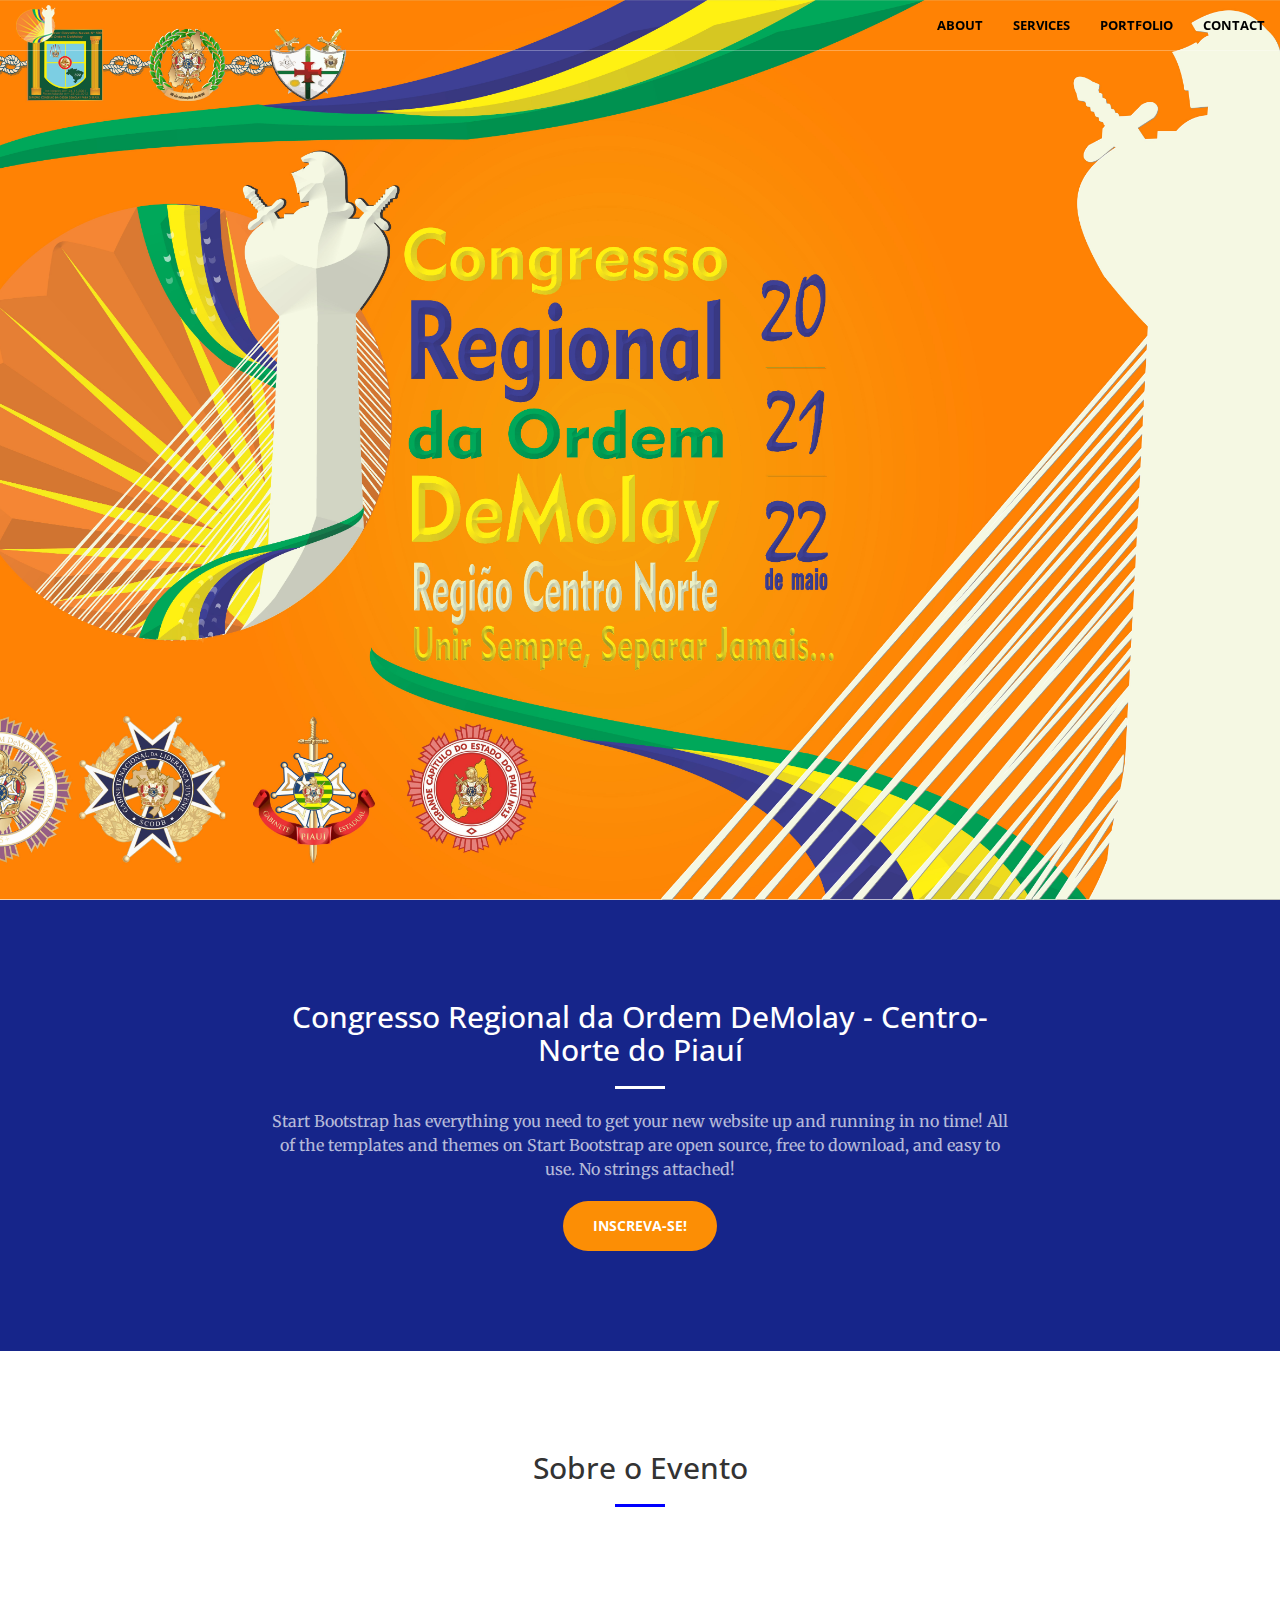
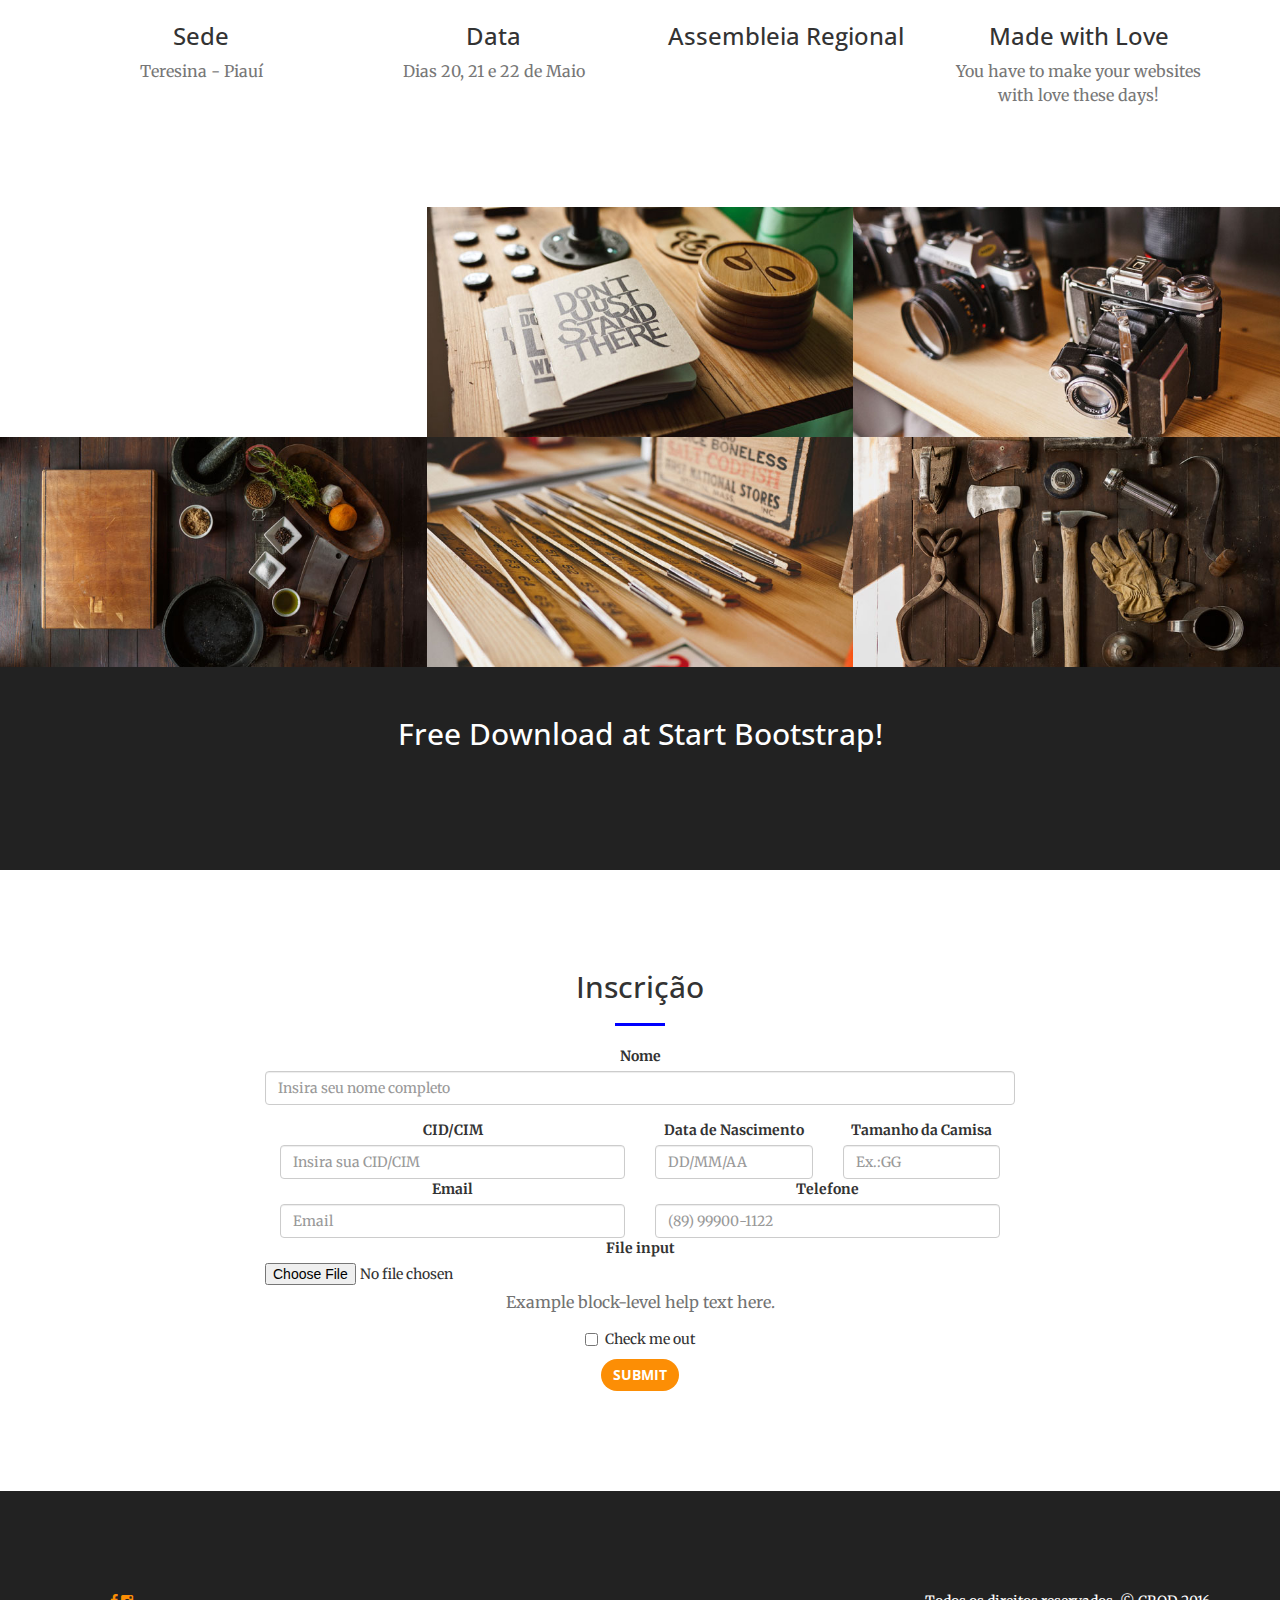
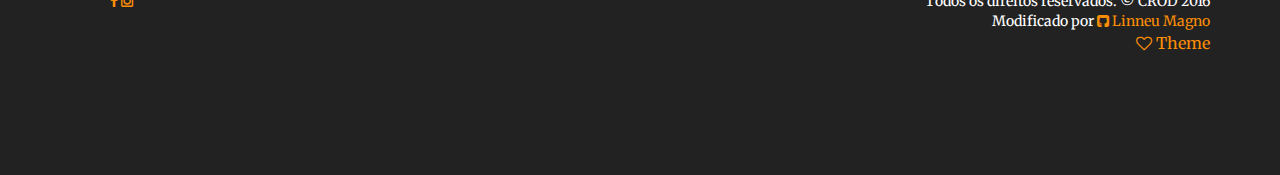
==== index.html @ c333a5d6 "First commit" ====
<!DOCTYPE html>
<html lang="en">

<head>

    <meta charset="utf-8">
    <meta http-equiv="X-UA-Compatible" content="IE=edge">
    <meta name="viewport" content="width=device-width, initial-scale=1">
    <meta name="description" content="">
    <meta name="author" content="">

    <title>CROD - Congresso Regional Centro-Norte do Piauí</title>

    <!-- Bootstrap Core CSS -->
    <link rel="stylesheet" href="css/bootstrap.min.css" type="text/css">
    <link id="favicon" rel="shortcut icon" href="img/crod-icon.png" type="image/png" />

    <!-- Custom Fonts -->
    <link href='http://fonts.googleapis.com/css?family=Open+Sans:300italic,400italic,600italic,700italic,800italic,400,300,600,700,800' rel='stylesheet' type='text/css'>
    <link href='http://fonts.googleapis.com/css?family=Merriweather:400,300,300italic,400italic,700,700italic,900,900italic' rel='stylesheet' type='text/css'>
    <link rel="stylesheet" href="font-awesome/css/font-awesome.min.css" type="text/css">

    <!-- Plugin CSS -->
    <link rel="stylesheet" href="css/animate.min.css" type="text/css">

    <!-- Custom CSS -->
    <link rel="stylesheet" href="css/creative.css" type="text/css">

    <!-- HTML5 Shim and Respond.js IE8 support of HTML5 elements and media queries -->
    <!-- WARNING: Respond.js doesn't work if you view the page via file:// -->
    <!--[if lt IE 9]>
        <script src="https://oss.maxcdn.com/libs/html5shiv/3.7.0/html5shiv.js"></script>
        <script src="https://oss.maxcdn.com/libs/respond.js/1.4.2/respond.min.js"></script>
    <![endif]-->

</head>

<body id="page-top">

    <nav id="mainNav" class="navbar navbar-default navbar-fixed-top">
        <div class="container-fluid">
            <!-- Brand and toggle get grouped for better mobile display -->
            <div class="navbar-header">
                <button type="button" class="navbar-toggle collapsed" data-toggle="collapse" data-target="#bs-example-navbar-collapse-1">
                    <span class="sr-only">Toggle navigation</span>
                    <span class="icon-bar"></span>
                    <span class="icon-bar"></span>
                    <span class="icon-bar"></span>
                </button>
                <a class="navbar-brand page-scroll" href="#page-top"><img src="img/crod-icon.png" class="img-responsive"></a><a class="navbar-brand page-scroll" href="#page-top"></a>
            </div>

            <!-- Collect the nav links, forms, and other content for toggling -->
            <div class="collapse navbar-collapse" id="bs-example-navbar-collapse-1">
                <ul class="nav navbar-nav navbar-right">
                    <li>
                        <a class="page-scroll" href="#about">About</a>
                    </li>
                    <li>
                        <a class="page-scroll" href="#services">Services</a>
                    </li>
                    <li>
                        <a class="page-scroll" href="#portfolio">Portfolio</a>
                    </li>
                    <li>
                        <a class="page-scroll" href="#contact">Contact</a>
                    </li>
                </ul>
            </div>
            <!-- /.navbar-collapse -->
        </div>
        <!-- /.container-fluid -->
    </nav>

    <header>
        <div class="header-content">
            <div class="header-content-inner">
               <!-- <h1>Your Favorite Source of Free Bootstrap Themes</h1> 
                <hr>
                <p>Start Bootstrap can help you build better websites using the Bootstrap CSS framework! Just download your template and start going, no strings attached!</p>
                <a href="#about" class="btn btn-primary btn-xl page-scroll">Find Out More</a> -->
            </div>
        </div>
    </header>

    <section class="bg-primary" id="about">
        <div class="container">
            <div class="row">
                <div class="col-lg-8 col-lg-offset-2 text-center">
                    <h2 class="section-heading">Congresso Regional da Ordem DeMolay - Centro-Norte do Piauí</h2>
                    <hr class="light">
                    <p class="text-faded">Start Bootstrap has everything you need to get your new website up and running in no time! All of the templates and themes on Start Bootstrap are open source, free to download, and easy to use. No strings attached!</p>
                    <a href="#" class="btn btn-default btn-xl">Inscreva-se!</a>
                </div>
            </div>
        </div>
    </section>

    <section id="services">
        <div class="container">
            <div class="row">
                <div class="col-lg-12 text-center">
                    <h2 class="section-heading">Sobre o Evento</h2>
                    <hr class="primary">
                </div>
            </div>
        </div>
        <div class="container">
            <div class="row">
                <div class="col-lg-3 col-md-6 text-center">
                    <div class="service-box">
                        <i class="fa fa-4x fa-map-marker wow bounceIn text-primary"></i>
                        <h3>Sede</h3>
                        <p class="text-muted">Teresina - Piauí</p>
                    </div>
                </div>
                <div class="col-lg-3 col-md-6 text-center">
                    <div class="service-box">
                        <i class="fa fa-4x fa-calendar wow bounceIn text-primary" data-wow-delay=".1s"></i>
                        <h3>Data</h3>
                        <p class="text-muted">Dias 20, 21 e 22 de Maio</p>
                    </div>
                </div>
                <div class="col-lg-3 col-md-6 text-center">
                    <div class="service-box">
                        <i class="fa fa-4x fa-microphone wow bounceIn text-primary" data-wow-delay=".2s"></i>
                        <h3>Assembleia Regional</h3>
                    </div>
                </div>
                <div class="col-lg-3 col-md-6 text-center">
                    <div class="service-box">
                        <i class="fa fa-4x fa-heart wow bounceIn text-primary" data-wow-delay=".3s"></i>
                        <h3>Made with Love</h3>
                        <p class="text-muted">You have to make your websites with love these days!</p>
                    </div>
                </div>
            </div>
        </div>
    </section>

    <section class="no-padding" id="portfolio">
        <div class="container-fluid">
            <div class="row no-gutter">
                <div class="col-lg-4 col-sm-6">
                    <a href="#" class="portfolio-box">
                        
                        <div class="portfolio-box-caption">
                            <div class="portfolio-box-caption-content">
                                <div class="project-category text-faded">
                                    Category
                                </div>
                                <div class="project-name">
                                    Project Name
                                </div>
                            </div>
                        </div>
                    </a>
                </div>
                <div class="col-lg-4 col-sm-6">
                    <a href="#" class="portfolio-box">
                        <img src="img/portfolio/2.jpg" class="img-responsive" alt="">
                        <div class="portfolio-box-caption">
                            <div class="portfolio-box-caption-content">
                                <div class="project-category text-faded">
                                    Category
                                </div>
                                <div class="project-name">
                                    Project Name
                                </div>
                            </div>
                        </div>
                    </a>
                </div>
                <div class="col-lg-4 col-sm-6">
                    <a href="#" class="portfolio-box">
                        <img src="img/portfolio/3.jpg" class="img-responsive" alt="">
                        <div class="portfolio-box-caption">
                            <div class="portfolio-box-caption-content">
                                <div class="project-category text-faded">
                                    Category
                                </div>
                                <div class="project-name">
                                    Project Name
                                </div>
                            </div>
                        </div>
                    </a>
                </div>
                <div class="col-lg-4 col-sm-6">
                    <a href="#" class="portfolio-box">
                        <img src="img/portfolio/4.jpg" class="img-responsive" alt="">
                        <div class="portfolio-box-caption">
                            <div class="portfolio-box-caption-content">
                                <div class="project-category text-faded">
                                    Category
                                </div>
                                <div class="project-name">
                                    Project Name
                                </div>
                            </div>
                        </div>
                    </a>
                </div>
                <div class="col-lg-4 col-sm-6">
                    <a href="#" class="portfolio-box">
                        <img src="img/portfolio/5.jpg" class="img-responsive" alt="">
                        <div class="portfolio-box-caption">
                            <div class="portfolio-box-caption-content">
                                <div class="project-category text-faded">
                                    Category
                                </div>
                                <div class="project-name">
                                    Project Name
                                </div>
                            </div>
                        </div>
                    </a>
                </div>
                <div class="col-lg-4 col-sm-6">
                    <a href="#" class="portfolio-box">
                        <img src="img/portfolio/6.jpg" class="img-responsive" alt="">
                        <div class="portfolio-box-caption">
                            <div class="portfolio-box-caption-content">
                                <div class="project-category text-faded">
                                    Category
                                </div>
                                <div class="project-name">
                                    Project Name
                                </div>
                            </div>
                        </div>
                    </a>
                </div>
            </div>
        </div>
    </section>

    <aside class="bg-dark">
        <div class="container text-center">
            <div class="call-to-action">
                <h2>Free Download at Start Bootstrap!</h2>
                <a href="#" class="btn btn-default btn-xl wow tada">Download Now!</a>
            </div>
        </div>
    </aside>

    <section id="contact">
        <div class="container">
            <div class="row">
                <div class="col-lg-8 col-lg-offset-2 text-center">
                    <h2 class="section-heading">Inscrição</h2>
                    <hr class="primary">
                <form>
                  <div class="form-group">
                    <label for="name">Nome</label>
                    <input type="text" class="form-control" id="name" placeholder="Insira seu nome completo" required>
                  </div>
                  <div class="form-group">
                    <div class="col-lg-6">
                        <label for="cid">CID/CIM</label>
                        <input type="text" class="form-control" id="cid" placeholder="Insira sua CID/CIM">
                    </div>
                    <div class="col-lg-3">
                        <label for="aniv">Data de Nascimento</label>
                        <input type="text" class="form-control" id="aniv" placeholder="DD/MM/AA" required> 
                    </div>
                    <div class="col-lg-3">
                        <label for="camisa">Tamanho da Camisa</label>
                        <input type="text" class="form-control" id="camisa" placeholder="Ex.:GG" required> 
                    </div>
                  </div>
                  <div class="form-group">
                    <div class="col-lg-6">
                      <label for="email">Email</label>
                      <input type="email" class="form-control" id="email" placeholder="Email" required>
                    </div>
                    <div class="col-lg-6">
                        <label for="phone">Telefone</label>
                        <input type="text" class="form-control" id="phone" placeholder="(89) 99900-1122"> 
                    </div>
                  </div>
                  <div class="form-group">
                    <label for="exampleInputFile">File input</label>
                    <input type="file" id="exampleInputFile">
                    <p class="help-block">Example block-level help text here.</p>
                  </div>
                  <div class="checkbox">
                    <label>
                      <input type="checkbox"> Check me out
                    </label>
                  </div>
                  <button type="submit" class="btn btn-default">Submit</button>
                </form>
            </div>
        </div>
    </section>

            <footer id="footer">
            <div class="footer">
                <div class="container box">

                    <section id="info" class="row">
                        <div class="col-sm-8">


                                        <!--== Social Icons ==-->
                            <ul class="social-icons">
                                <li><a href="https://www.facebook.com/ceodpi2015" class="fa fa-facebook" target="_blank"></a></li>
                                <li><a href="https://www.instagram.com/ceodpi2015" class="fa fa-instagram" target="_blank"></a></li>
                            </ul>

                        </div>
                        <div class="col-sm-4 text-right">
                            <div class="copyrights">
                                Todos os direitos reservados. © CROD 2016<br />
                                Modificado por <a href="http://github.com/linneudm" target="_blank"> <span class="fa fa-github-square"></span> Linneu Magno</a><br />
                                <p><a href="https://github.com/BlackrockDigital/startbootstrap-creative"><span class="fa fa-heart-o"></span> Theme</a></p>
                            </div>
                        </div>
                    </section>

                </div>
            </div>
        </footer>

    <!-- jQuery -->
    <script src="js/jquery.js"></script>

    <!-- Bootstrap Core JavaScript -->
    <script src="js/bootstrap.min.js"></script>

    <!-- Plugin JavaScript -->
    <script src="js/jquery.easing.min.js"></script>
    <script src="js/jquery.fittext.js"></script>
    <script src="js/wow.min.js"></script>

    <!-- Custom Theme JavaScript -->
    <script src="js/creative.js"></script>

</body>

</html>
---- css/creative.css ----
/*!
 * Start Bootstrap - Creative Bootstrap Theme (http://startbootstrap.com)
 * Code licensed under the Apache License v2.0.
 * For details, see http://www.apache.org/licenses/LICENSE-2.0.
 */

html,
body {
    width: 100%;
    height: 100%;
}

body {
    font-family: Merriweather,'Helvetica Neue',Arial,sans-serif;
}

hr {
    max-width: 50px;
    border-color: blue;
    border-width: 3px;
}

hr.light {
    border-color: #fff;
}

a {
    color: blue;
    -webkit-transition: all .35s;
    -moz-transition: all .35s;
    transition: all .35s;
}

a:hover,
a:focus {
    color: blue;
}

h1,
h2,
h3,
h4,
h5,
h6 {
    font-family: 'Open Sans','Helvetica Neue',Arial,sans-serif;
}

p {
    margin-bottom: 20px;
    font-size: 16px;
    line-height: 1.5;
}

.bg-primary {
    background-color: #16258A;
}

.bg-dark {
    color: #fff;
    background-color: #222;
}

.text-faded {
    color: rgba(255,255,255,.7);
}

section {
    padding: 100px 0;
}

aside {
    padding: 50px 0;
}

.no-padding {
    padding: 0;
}

.navbar-default {
    border-color: rgba(34,34,34,.05);
    font-family: 'Open Sans','Helvetica Neue',Arial,sans-serif;
    background-color: #fff;
    -webkit-transition: all .35s;
    -moz-transition: all .35s;
    transition: all .35s;
}

.navbar-default .navbar-header .navbar-brand {
    text-transform: uppercase;
    font-family: 'Open Sans','Helvetica Neue',Arial,sans-serif;
    font-weight: 700;
    color: blue;
}

.navbar-default .navbar-header .navbar-brand:hover,
.navbar-default .navbar-header .navbar-brand:focus {
    color: blue;
}

.navbar-default .nav > li>a,
.navbar-default .nav>li>a:focus {
    text-transform: uppercase;
    font-size: 13px;
    font-weight: 700;
    color: #222;
}

.navbar-default .nav > li>a:hover,
.navbar-default .nav>li>a:focus:hover {
    color: blue;
}

.navbar-default .nav > li.active>a,
.navbar-default .nav>li.active>a:focus {
    color: blue!important;
    background-color: transparent;
}

.navbar-default .nav > li.active>a:hover,
.navbar-default .nav>li.active>a:focus:hover {
    background-color: transparent;
}

@media(min-width:768px) {
    .navbar-default {
        border-color: rgba(255,255,255,.3);
        background-color: transparent;
    }

    .navbar-default .navbar-header .navbar-brand {
        color: black;
    }

    .navbar-default .navbar-header .navbar-brand:hover,
    .navbar-default .navbar-header .navbar-brand:focus {
        color: #fff;
    }

    .navbar-default .nav > li>a,
    .navbar-default .nav>li>a:focus {
        color: black;
    }

    .navbar-default .nav > li>a:hover,
    .navbar-default .nav>li>a:focus:hover {
        background-color: white;
    }

    .navbar-default.affix {
        border-color: rgba(34,34,34,.05);
        background-color: #fff;
    }

    .navbar-default.affix .navbar-header .navbar-brand {
        font-size: 14px;
        color: blue;
    }

    .navbar-default.affix .navbar-header .navbar-brand:hover,
    .navbar-default.affix .navbar-header .navbar-brand:focus {
        color: blue;
    }

    .navbar-default.affix .nav > li>a,
    .navbar-default.affix .nav>li>a:focus {
        color: #222;
    }

    .navbar-default.affix .nav > li>a:hover,
    .navbar-default.affix .nav>li>a:focus:hover {
        color: blue;
    }
}

header {
    position: relative;
    width: 100%;
    min-height: auto;
    text-align: center;
    color: #fff;
    background-image: url(../img/header2.jpg);
    background-position: center;
    -webkit-background-size: cover;
    -moz-background-size: cover;
    background-size: cover;
    -o-background-size: cover;
}

header .header-content {
    position: relative;
    width: 100%;
    padding: 100px 15px;
    text-align: center;
}

header .header-content .header-content-inner h1 {
    margin-top: 0;
    margin-bottom: 0;
    text-transform: uppercase;
    font-weight: 700;
}

header .header-content .header-content-inner hr {
    margin: 30px auto;
}

header .header-content .header-content-inner p {
    margin-bottom: 50px;
    font-size: 16px;
    font-weight: 300;
    color: rgba(255,255,255,.7);
}

@media(min-width:768px) {
    header {
        min-height: 100%;
    }

    header .header-content {
        position: absolute;
        top: 50%;
        padding: 0 50px;
        -webkit-transform: translateY(-50%);
        -ms-transform: translateY(-50%);
        transform: translateY(-50%);
    }

    header .header-content .header-content-inner {
        margin-right: auto;
        margin-left: auto;
        max-width: 1000px;
    }

    header .header-content .header-content-inner p {
        margin-right: auto;
        margin-left: auto;
        max-width: 80%;
        font-size: 18px;
    }
}

.section-heading {
    margin-top: 0;
}

.service-box {
    margin: 50px auto 0;
    max-width: 400px;
}

@media(min-width:992px) {
    .service-box {
        margin: 20px auto 0;
    }
}

.service-box p {
    margin-bottom: 0;
}

.portfolio-box {
    display: block;
    position: relative;
    margin: 0 auto;
    max-width: 650px;
}

.portfolio-box .portfolio-box-caption {
    display: block;
    position: absolute;
    bottom: 0;
    width: 100%;
    height: 100%;
    text-align: center;
    color: #fff;
    opacity: 0;
    background: rgba(68, 64, 240, 0.9);
    -webkit-transition: all .35s;
    -moz-transition: all .35s;
    transition: all .35s;
}

.portfolio-box .portfolio-box-caption .portfolio-box-caption-content {
    position: absolute;
    top: 50%;
    width: 100%;
    text-align: center;
    transform: translateY(-50%);
}

.portfolio-box .portfolio-box-caption .portfolio-box-caption-content .project-category,
.portfolio-box .portfolio-box-caption .portfolio-box-caption-content .project-name {
    padding: 0 15px;
    font-family: 'Open Sans','Helvetica Neue',Arial,sans-serif;
}

.portfolio-box .portfolio-box-caption .portfolio-box-caption-content .project-category {
    text-transform: uppercase;
    font-size: 14px;
    font-weight: 600;
}

.portfolio-box .portfolio-box-caption .portfolio-box-caption-content .project-name {
    font-size: 18px;
}

.portfolio-box:hover .portfolio-box-caption {
    opacity: 1;
}

@media(min-width:768px) {
    .portfolio-box .portfolio-box-caption .portfolio-box-caption-content .project-category {
        font-size: 16px;
    }

    .portfolio-box .portfolio-box-caption .portfolio-box-caption-content .project-name {
        font-size: 22px;
    }
}

.call-to-action h2 {
    margin: 0 auto 20px;
}

.text-primary {
    color: #16258A;
}

.no-gutter > [class*=col-] {
    padding-right: 0;
    padding-left: 0;
}

.btn-default {
    border-color: #fff;
    color: #fff;
    background-color: #FC8E05;
    -webkit-transition: all .35s;
    -moz-transition: all .35s;
    transition: all .35s;
}

.btn-default:hover,
.btn-default:focus,
.btn-default.focus,
.btn-default:active,
.btn-default.active,
.open > .dropdown-toggle.btn-default {
    border-color: #ededed;
    color: #222;
    background-color: #f2f2f2;
}

.btn-default:active,
.btn-default.active,
.open > .dropdown-toggle.btn-default {
    background-image: none;
}

.btn-default.disabled,
.btn-default[disabled],
fieldset[disabled] .btn-default,
.btn-default.disabled:hover,
.btn-default[disabled]:hover,
fieldset[disabled] .btn-default:hover,
.btn-default.disabled:focus,
.btn-default[disabled]:focus,
fieldset[disabled] .btn-default:focus,
.btn-default.disabled.focus,
.btn-default[disabled].focus,
fieldset[disabled] .btn-default.focus,
.btn-default.disabled:active,
.btn-default[disabled]:active,
fieldset[disabled] .btn-default:active,
.btn-default.disabled.active,
.btn-default[disabled].active,
fieldset[disabled] .btn-default.active {
    border-color: #fff;
    background-color: #fff;
}

.btn-default .badge {
    color: #fff;
    background-color: #222;
}

.btn-primary {
    border-color: #f05f40;
    color: blue;
    background-color: #fff;
    -webkit-transition: all .35s;
    -moz-transition: all .35s;
    transition: all .35s;
}

.btn-primary:hover,
.btn-primary:focus,
.btn-primary.focus,
.btn-primary:active,
.btn-primary.active,
.open > .dropdown-toggle.btn-primary {
    border-color: #ed431f;
    color: #fff;
    background-color: blue;
}

.btn-primary:active,
.btn-primary.active,
.open > .dropdown-toggle.btn-primary {
    background-image: none;
}


.btn-primary.disabled,
.btn-primary[disabled],
fieldset[disabled] .btn-primary,
.btn-primary.disabled:hover,
.btn-primary[disabled]:hover,
fieldset[disabled] .btn-primary:hover,
.btn-primary.disabled:focus,
.btn-primary[disabled]:focus,
fieldset[disabled] .btn-primary:focus,
.btn-primary.disabled.focus,
.btn-primary[disabled].focus,
fieldset[disabled] .btn-primary.focus,
.btn-primary.disabled:active,
.btn-primary[disabled]:active,
fieldset[disabled] .btn-primary:active,
.btn-primary.disabled.active,
.btn-primary[disabled].active,
fieldset[disabled] .btn-primary.active {
    border-color: #f05f40;
    background-color: #f05f40;
}

.btn-primary .badge {
    color: #f05f40;
    background-color: #fff;
}

.btn {
    border: 0;
    border-radius: 300px;
    text-transform: uppercase;
    font-family: 'Open Sans','Helvetica Neue',Arial,sans-serif;
    font-weight: 700;
}

.btn-xl {
    padding: 15px 30px;
}

#footer{
    background-color: #222;
    color: white;
    text-decoration: none;
}

#footer a, ul, li{
    
    list-style: none;
    display: inline;
    text-decoration: none;
    color: #FC8E05;
}

#footer a:hover{
    color: blue;
}

::-moz-selection {
    text-shadow: none;
    color: #fff;
    background: #222;
}

::selection {
    text-shadow: none;
    color: #fff;
    background: #222;
}

img::selection {
    color: #fff;
    background: 0 0;
}

img::-moz-selection {
    color: #fff;
    background: 0 0;
}

body {
    webkit-tap-highlight-color: #222;
}
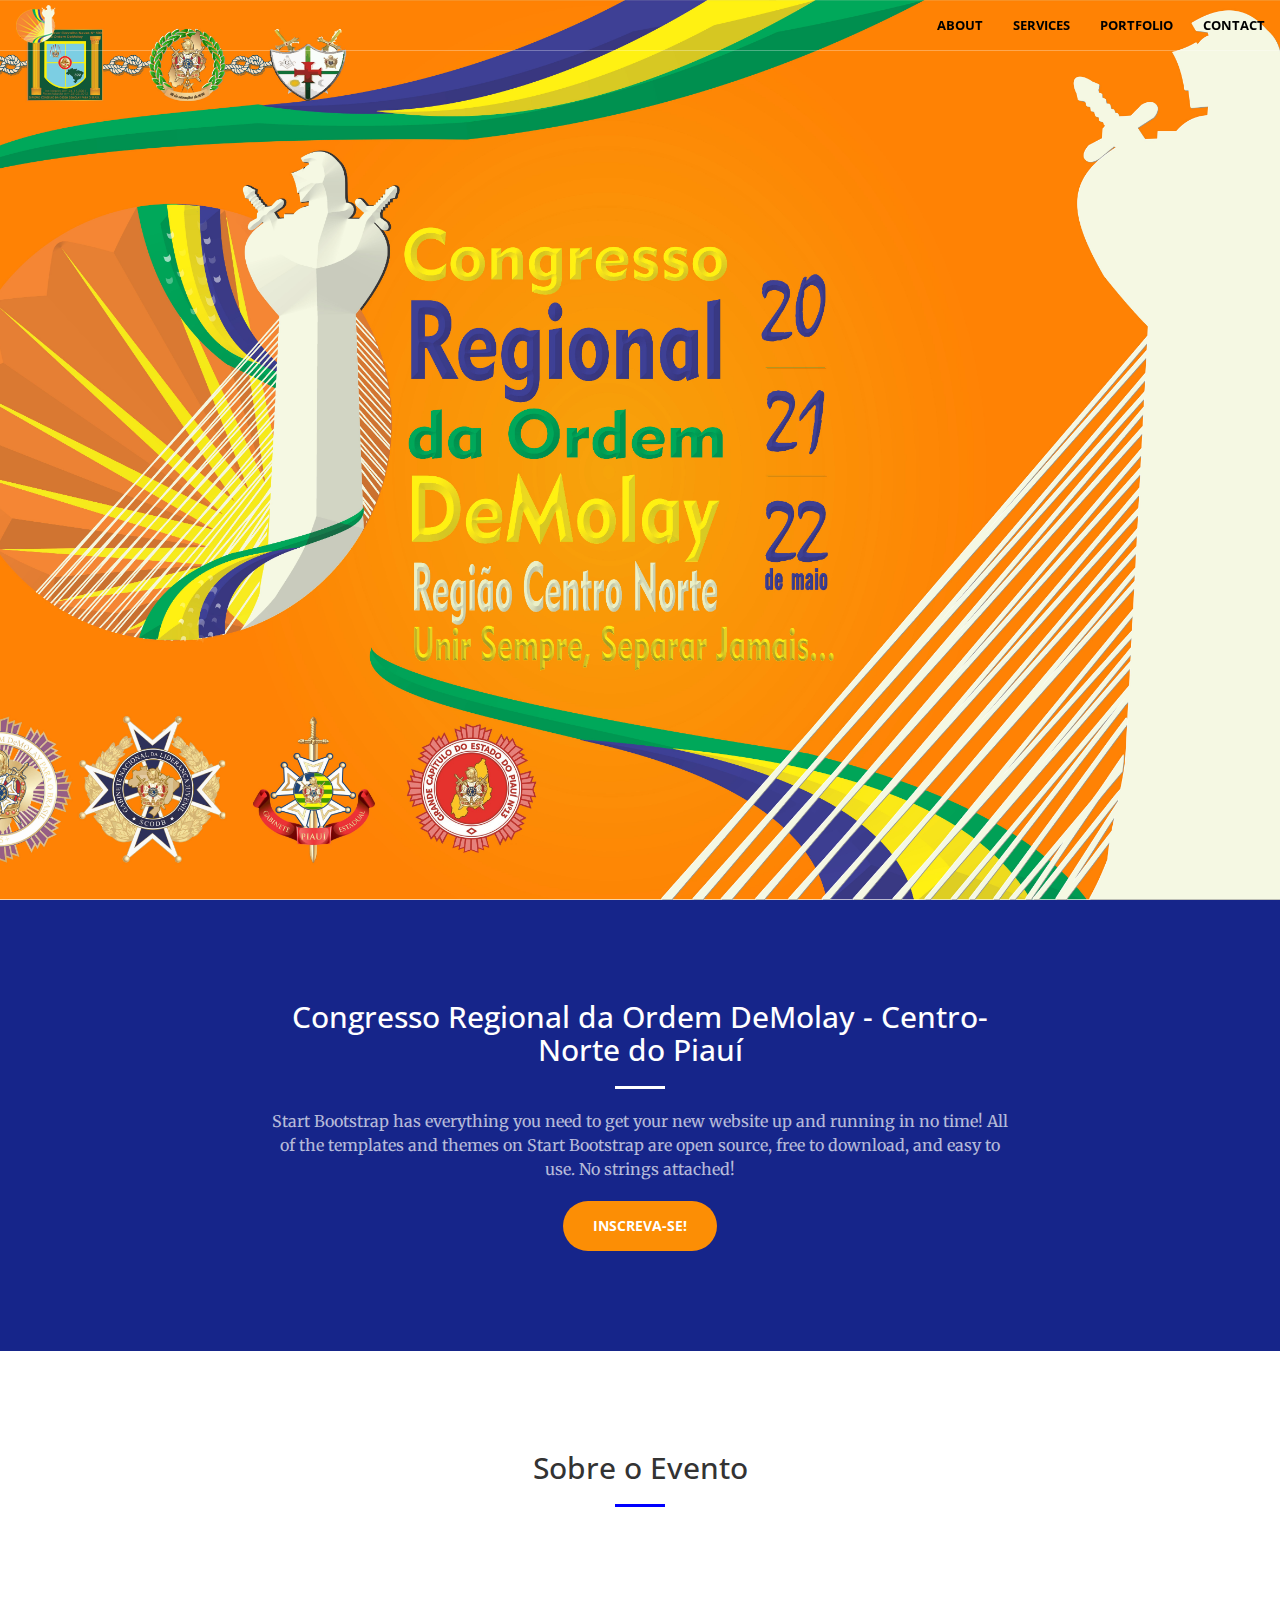
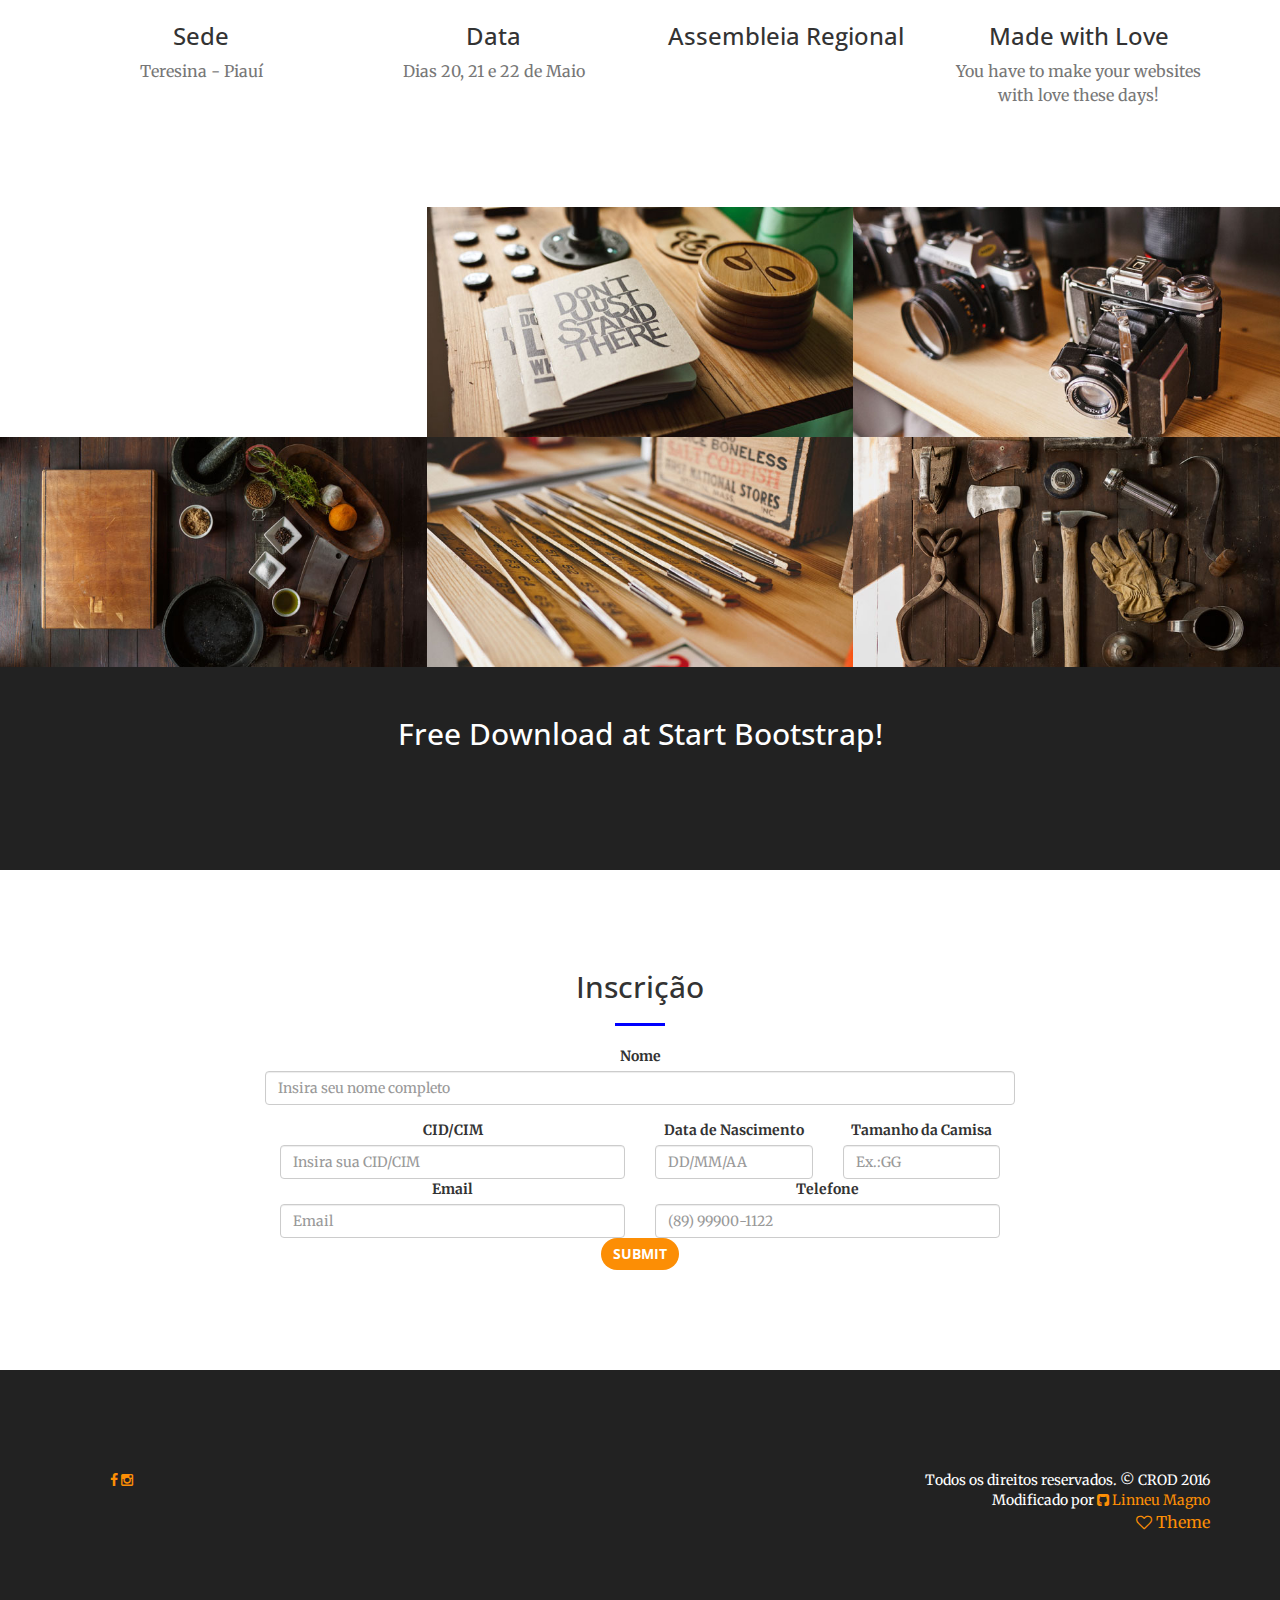
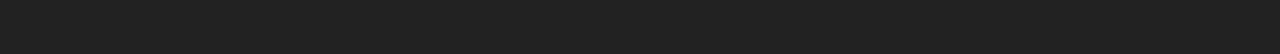
==== commit eecaf864: "Add paginas da funcao mail" ====
--- a/index.html
+++ b/index.html
@@ -250,44 +250,34 @@
                 <div class="col-lg-8 col-lg-offset-2 text-center">
                     <h2 class="section-heading">Inscrição</h2>
                     <hr class="primary">
-                <form>
+                <form action="mail_send.php" method="post">
                   <div class="form-group">
-                    <label for="name">Nome</label>
-                    <input type="text" class="form-control" id="name" placeholder="Insira seu nome completo" required>
+                    <label for="cName">Nome</label>
+                    <input type="text" name="name" class="form-control" id="name" placeholder="Insira seu nome completo" required>
                   </div>
                   <div class="form-group">
                     <div class="col-lg-6">
                         <label for="cid">CID/CIM</label>
-                        <input type="text" class="form-control" id="cid" placeholder="Insira sua CID/CIM">
+                        <input type="text" class="form-control" id="cidcim" placeholder="Insira sua CID/CIM">
                     </div>
                     <div class="col-lg-3">
                         <label for="aniv">Data de Nascimento</label>
-                        <input type="text" class="form-control" id="aniv" placeholder="DD/MM/AA" required> 
+                        <input type="text" name="aniv" class="form-control" id="aniv" placeholder="DD/MM/AA" required> 
                     </div>
                     <div class="col-lg-3">
                         <label for="camisa">Tamanho da Camisa</label>
-                        <input type="text" class="form-control" id="camisa" placeholder="Ex.:GG" required> 
+                        <input type="text" name="camisa" class="form-control" id="camisa" placeholder="Ex.:GG" required> 
                     </div>
                   </div>
                   <div class="form-group">
                     <div class="col-lg-6">
                       <label for="email">Email</label>
-                      <input type="email" class="form-control" id="email" placeholder="Email" required>
+                      <input type="email" name="email" class="form-control" id="email" placeholder="Email" required>
                     </div>
                     <div class="col-lg-6">
                         <label for="phone">Telefone</label>
-                        <input type="text" class="form-control" id="phone" placeholder="(89) 99900-1122"> 
-                    </div>
-                  </div>
-                  <div class="form-group">
-                    <label for="exampleInputFile">File input</label>
-                    <input type="file" id="exampleInputFile">
-                    <p class="help-block">Example block-level help text here.</p>
-                  </div>
-                  <div class="checkbox">
-                    <label>
-                      <input type="checkbox"> Check me out
-                    </label>
+                        <input type="text" name="phone" class="form-control" id="phone" placeholder="(89) 99900-1122"> 
+                    </div>
                   </div>
                   <button type="submit" class="btn btn-default">Submit</button>
                 </form>
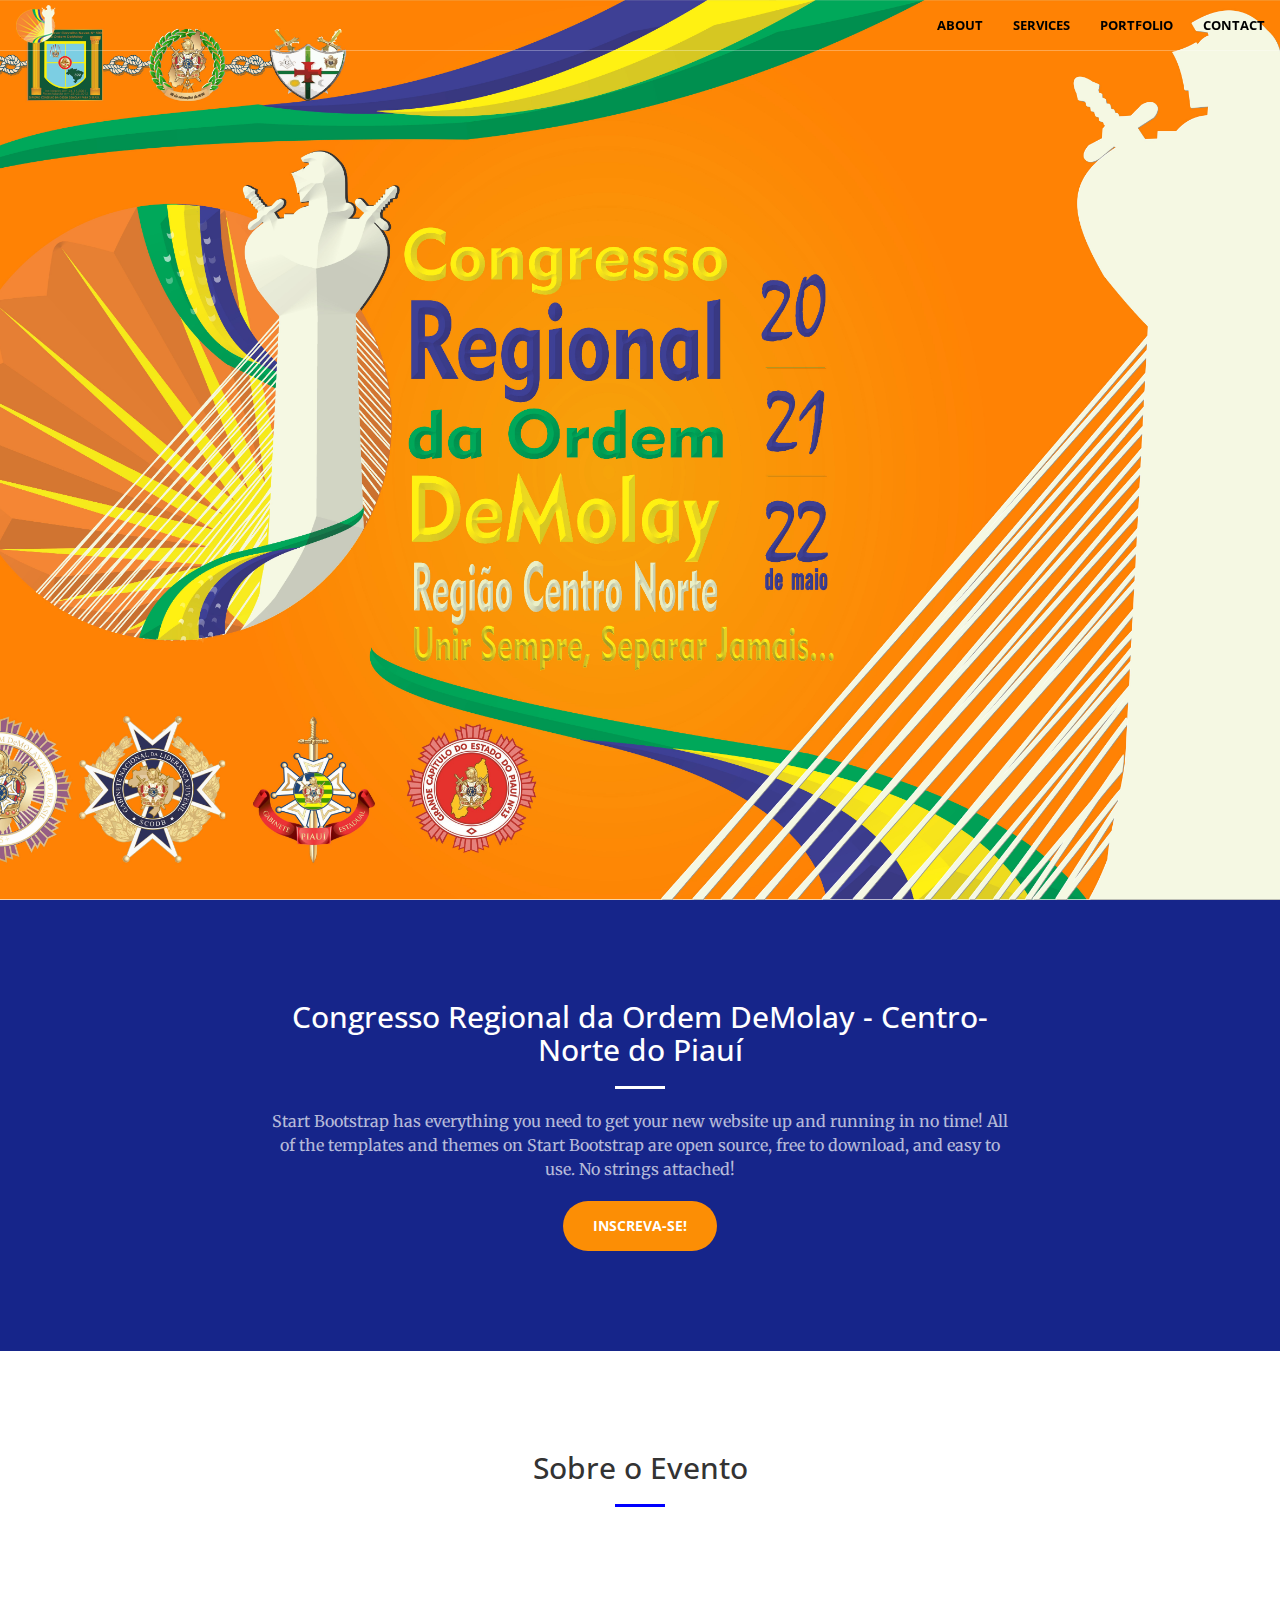
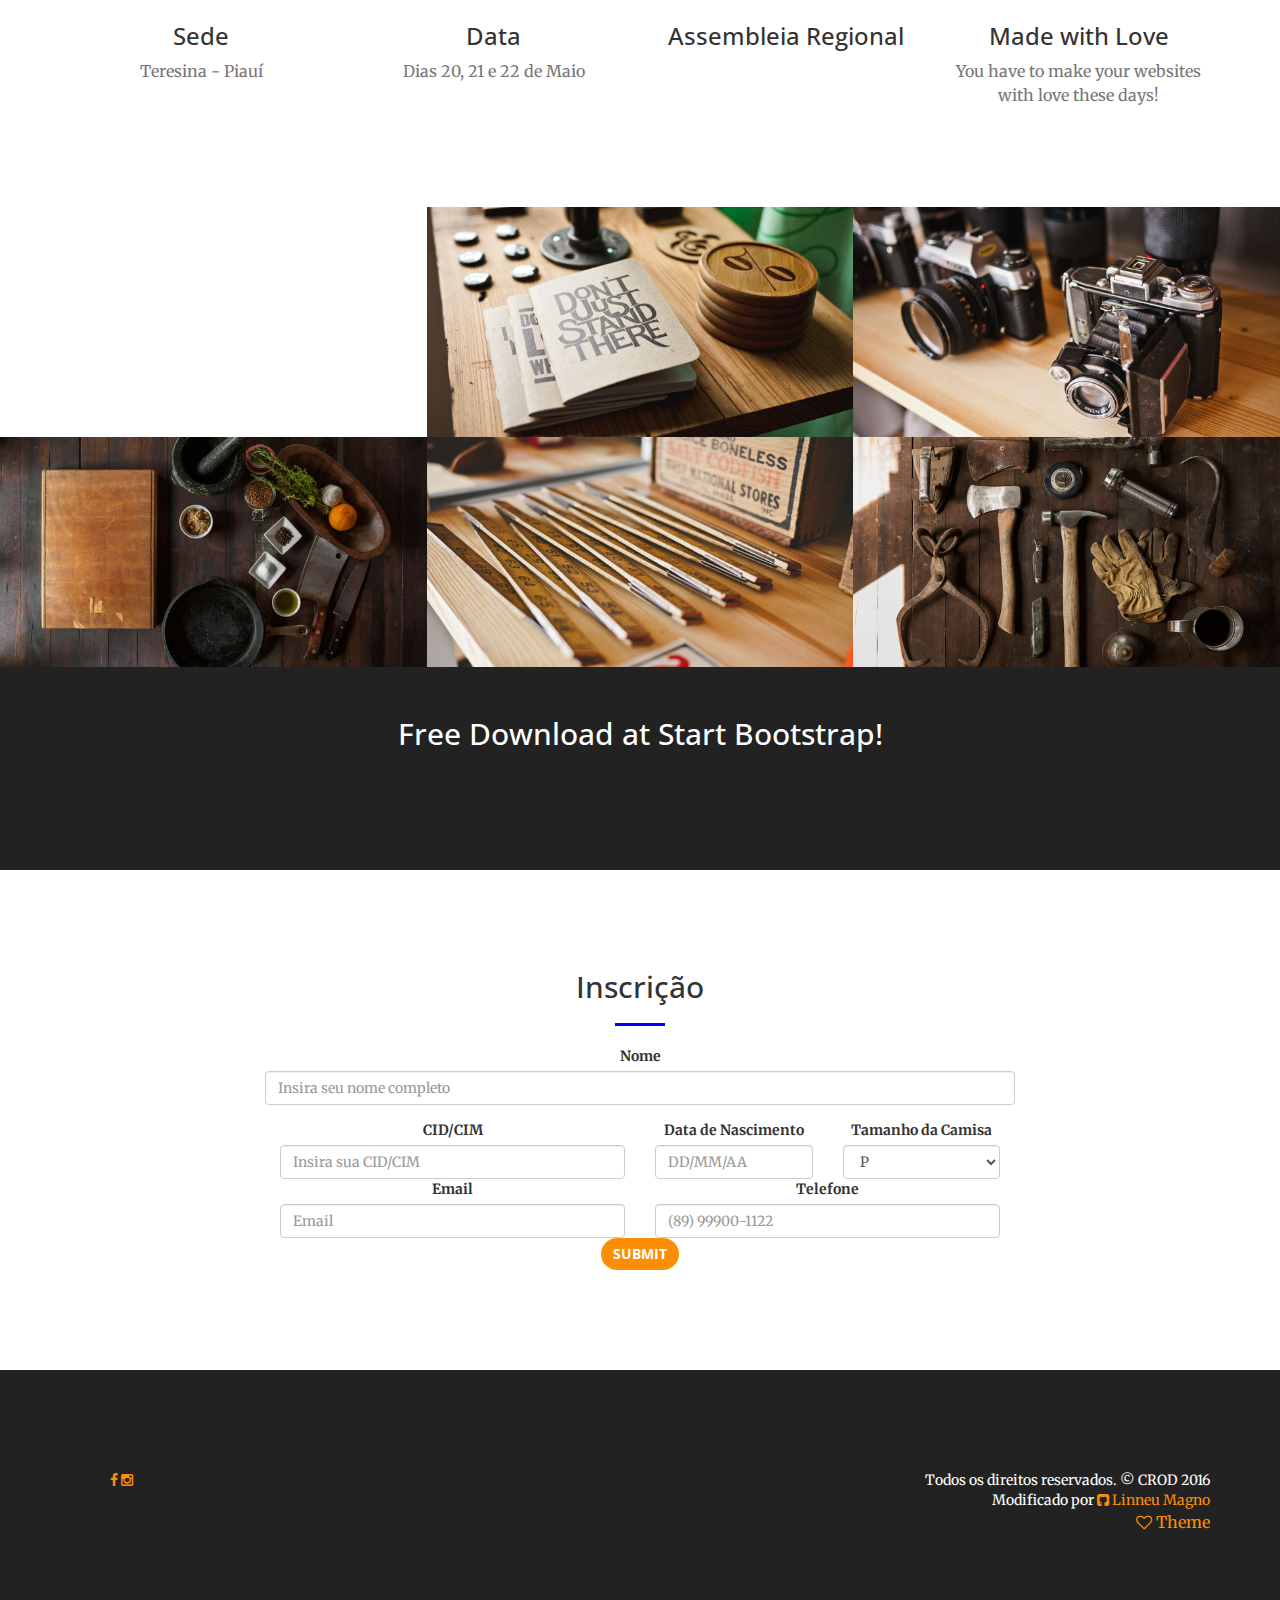
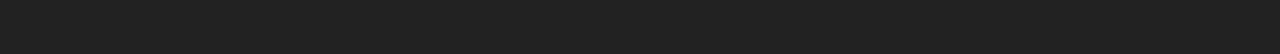
==== commit defc0ac0: "PHPMailer OK" ====
--- a/index.html
+++ b/index.html
@@ -250,15 +250,15 @@
                 <div class="col-lg-8 col-lg-offset-2 text-center">
                     <h2 class="section-heading">Inscrição</h2>
                     <hr class="primary">
-                <form action="mail_send.php" method="post">
+                <form action="phpm.php" method="post">
                   <div class="form-group">
                     <label for="cName">Nome</label>
                     <input type="text" name="name" class="form-control" id="name" placeholder="Insira seu nome completo" required>
                   </div>
                   <div class="form-group">
                     <div class="col-lg-6">
-                        <label for="cid">CID/CIM</label>
-                        <input type="text" class="form-control" id="cidcim" placeholder="Insira sua CID/CIM">
+                        <label for="cidcim">CID/CIM</label>
+                        <input type="text" name="cidcim" class="form-control" id="cidcim" placeholder="Insira sua CID/CIM">
                     </div>
                     <div class="col-lg-3">
                         <label for="aniv">Data de Nascimento</label>
@@ -266,7 +266,14 @@
                     </div>
                     <div class="col-lg-3">
                         <label for="camisa">Tamanho da Camisa</label>
-                        <input type="text" name="camisa" class="form-control" id="camisa" placeholder="Ex.:GG" required> 
+                        <select name="camisa" class="form-control" id "camisa">
+                          <option>P</option>
+                          <option>M</option>
+                          <option>G</option>
+                          <option>GG</option>
+                          <option>EXG</option>
+                        </select>
+                        
                     </div>
                   </div>
                   <div class="form-group">
@@ -279,7 +286,7 @@
                         <input type="text" name="phone" class="form-control" id="phone" placeholder="(89) 99900-1122"> 
                     </div>
                   </div>
-                  <button type="submit" class="btn btn-default">Submit</button>
+                  <button type="submit" class="btn btn-default" onclick="return postContactToGoogle()">Submit</button>
                 </form>
             </div>
         </div>
@@ -324,6 +331,8 @@
     <script src="js/jquery.fittext.js"></script>
     <script src="js/wow.min.js"></script>
 
+    <script src="js/contact-google.js"></script>
+
     <!-- Custom Theme JavaScript -->
     <script src="js/creative.js"></script>
 
